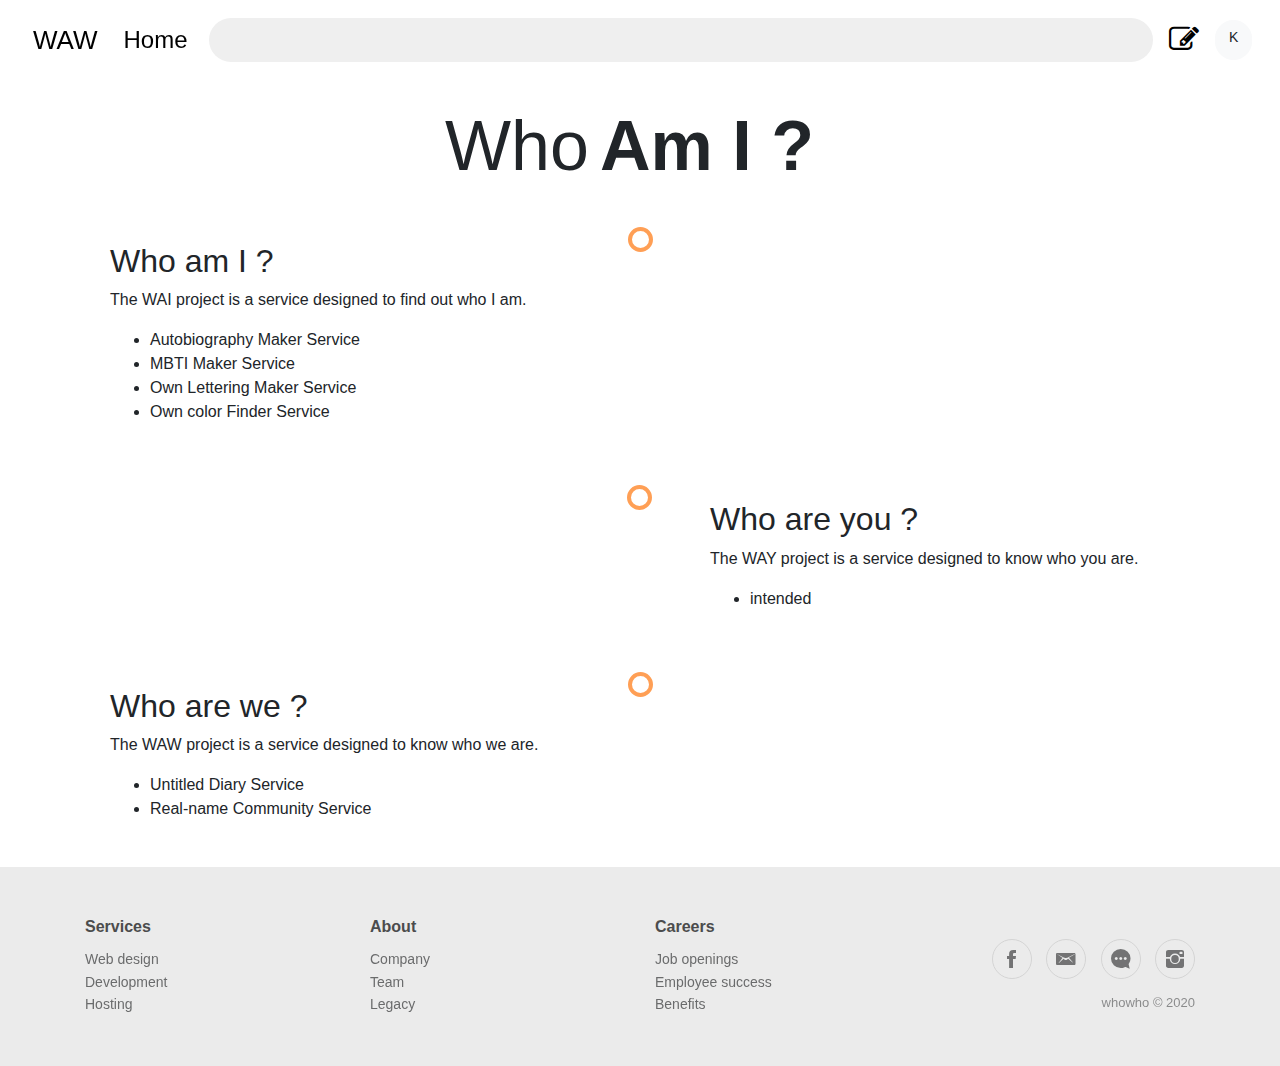
==== templates/waw/intro_views.html @ ec2fc935 "intro_view 완성" ====
<!DOCTYPE html>
<html lang="ko">

<head>
    <meta charset="utf-8">
    <meta name="waw 소개" content="about WHO project">
    <title>waw</title>
    <link rel="stylesheet" type="text/css" href="../../assets/bootstrap/css/bootstrap.min.css">
    <link rel="stylesheet" type="text/css" href="../../assets/fonts/font-awesome.min.css">
    <link rel="stylesheet" type="text/css" href="../../assets/fonts/ionicons.min.css">
    <link rel="stylesheet" type="text/css" href="../../assets/css/Animated-Typing-With-Blinking.css">
    <link rel="stylesheet" type="text/css" href="../../assets/css/F19537---Timeline.css">
    <link rel="stylesheet" type="text/css" href="../../assets/css/Footer-Clean.css">
    <link rel="stylesheet" type="text/css" href="../../assets/css/Highlight-Blue.css">
    <link rel="stylesheet" type="text/css" href="../../assets/css/Navigation-with-Search.css">
    <link rel="stylesheet" type="text/css" href="../../assets/css/styles.css">
    <script type="text/javascript" src="../../assets/js/jquery.min.js"></script>
    <script type="text/javascript" src="../../assets/bootstrap/js/bootstrap.min.js"></script>
    <script type="text/javascript" src="../../assets/js/Animated-Typing-With-Blinking.js"></script>
</head>
<body>
    <!-- 네비게이션 시작 -->
    <div class="nav-s">
        <div class="nav-s1">
            <a class="navbar-brand a1" href="intro_views.html">WAW</a>
            <a class="navbar-brand a2" href="index.html">Home</a>
                <input class="nav-input" type="search">
            <a href="writePost_views.html"><i class="fa fa-pencil-square-o"></i></a>
            <a class="btn btn-light text-center action-button" role="button" href="login_views.html">K</a>
        </div>
    </div>
    <!-- 네비게이션 끝 -->
    <!-- motion 시작 -->
    <div class="motion"><div class="caption v-middle text-center">
        <h1 class="cd-headline clip">
            <span class="blc">Who</span>
            <span class="cd-words-wrapper">
              <b class="is-visible">Am I ?</b>
              <b>Are You ?</b>
              <b>Are We ?</b>
            </span>
            <span class="blinking"></span>
        </h1>
    </div></div>
    <!-- motion 끝 -->
    <!-- intro div 시작 -->
    <div class="intro-div">
        <div class="timeline">
            <div class="time-container left">
                <div class="time-content">
                    <h2>Who am I ?</h2>
                    <p>The WAI project is a service designed to find out who I am.</p>
                    <ul>
                        <li>
                            Autobiography Maker Service
                        </li>
                            <li>
                            MBTI Maker Service
                        </li>
                            <li>
                            Own Lettering Maker Service
                        </li>
                            <li>
                            Own color Finder Service
                        </li>
                    </ul>
                </div>
            </div>
            <div class="time-container right">
                <div class="time-content">
                    <h2>Who are you ?</h2>
                    <p>The WAY project is a service designed to know who you are.<br></p>
                    <ul>
                        <li>
                            intended
                        </li>
                    </ul>
                </div>
            </div>
            <div class="time-container left">
                <div class="time-content">
                    <h2>Who are we ?</h2>
                    <p>The WAW project is a service designed to know who we are.<br></p>
                    <ul>
                        <li>
                            Untitled Diary Service
                        </li>
                        <li>
                            Real-name Community Service
                        </li>
                    </ul>
                </div>
            </div>
        </div>
    </div>
    <!-- intro div 끝 -->
    <!-- footer 시작 -->
    <div class="footer-clean" style="background: rgb(235,235,235);">
        <footer>
            <div class="container">
                <div class="row justify-content-center">
                    <div class="col-sm-4 col-md-3 col-xl-3 offset-xl-0 item">
                        <h3>Services</h3>
                        <ul>
                            <li><a href="#">Web design</a></li>
                            <li><a href="#">Development</a></li>
                            <li><a href="#">Hosting</a></li>
                        </ul>
                    </div>
                    <div class="col-sm-4 col-md-3 item">
                        <h3>About</h3>
                        <ul>
                            <li><a href="#">Company</a></li>
                            <li><a href="#">Team</a></li>
                            <li><a href="#">Legacy</a></li>
                        </ul>
                    </div>
                    <div class="col-sm-4 col-md-3 item">
                        <h3>Careers</h3>
                        <ul>
                            <li><a href="#">Job openings</a></li>
                            <li><a href="#">Employee success</a></li>
                            <li><a href="#">Benefits</a></li>
                        </ul>
                    </div>
                    <div class="col-lg-3 item social">
                        <a href="#"><i class="icon ion-social-facebook"></i></a>
                        <a href="#"><i class="icon ion-email"></i></a>
                        <a href="#"><i class="icon ion-chatbubble-working"></i></a>
                        <a href="#"><i class="icon ion-social-instagram"></i></a>
                        <p class="copyright">whowho © 2020</p>
                    </div>
                </div>
            </div>
        </footer>
    </div>
    <!-- footer 끝 -->
</body>

</html>
---- assets/css/Animated-Typing-With-Blinking.css ----
.blinking {
  font-size: 70px;
  animation: blinkingText 1.2s infinite;
}

.cd-words-wrapper {
  display: inline-block;
  position: relative;
  text-align: left;
  font-size: 70px;
}

.cd-words-wrapper b {
  display: inline-block;
  position: absolute;
  white-space: nowrap;
  left: 0;
  top: 0;
}

.blc {
  font-size: 70px;
}

.cd-words-wrapper b.is-visible {
  position: relative;
}

.cd-headline.clip span {
  display: inline-block;
  padding: .2em 0;
}

.cd-headline.clip .cd-words-wrapper {
  overflow: hidden;
  vertical-align: top;
}

.cd-headline.clip b {
  opacity: 0;
}

.cd-headline b.is-visible {
  opacity: 1;
  font-weight: 900;
}

.is-visible, .blc {
  color: gery;
}

.animated-text {
  transform: scale(0.5);
}

@media (min-width: 768px) {
  .animated-text {
    transform: scale(1.2);
  }
}

@media (max-width: 576px) {
  .animated-text {
    transform: scale(0.3);
    white-space: nowrap;
  }
}

.noSelect {
  pointer-events: none;
}
---- assets/css/F19537---Timeline.css ----
* {
  box-sizing: border-box;
}

.timeline {
  position: relative;
  max-width: 1200px;
  margin: 0 auto;
}

.timeline::after {
  content: '';
  position: absolute;
  width: 6px;
  background-color: white;
  top: 0;
  bottom: 0;
  left: 50%;
  margin-left: -3px;
}

.time-container {
  padding: 10px 40px;
  position: relative;
  background-color: inherit;
  width: 50%;
}

.time-container::after {
  content: '';
  position: absolute;
  width: 25px;
  height: 25px;
  right: -13px;
  background-color: white;
  border: 4px solid #FF9F55;
  top: 15px;
  border-radius: 50%;
  z-index: 1;
}

.left {
  left: 0px;
}

.right {
  left: 50%;
}

.left::before {
  content: " ";
  height: 0;
  position: absolute;
  top: 22px;
  width: 0;
  z-index: 1;
  right: 30px;
  border: medium solid white;
  border-width: 10px 0 10px 10px;
  border-color: transparent transparent transparent white;
}

.right::before {
  content: " ";
  height: 0;
  position: absolute;
  top: 22px;
  width: 0;
  z-index: 1;
  left: 30px;
  border: medium solid white;
  border-width: 10px 10px 10px 0;
  border-color: transparent white transparent transparent;
}

.right::after {
  left: -13px;
}

.time-content {
  padding: 20px 30px;
  background-color: white;
  position: relative;
  border-radius: 6px;
}

@media screen and (max-width: 600px) {
  .timeline::after {
    left: 31px;
  }
}

@media screen and (max-width: 600px) {
  .time-container {
    width: 100%;
    padding-left: 70px;
    padding-right: 25px;
  }
}

@media screen and (max-width: 600px) {
  .time-container::before {
    left: 60px;
    border: medium solid white;
    border-width: 10px 10px 10px 0;
    border-color: transparent white transparent transparent;
  }
}

@media screen and (max-width: 600px) {
  .left::after, .right::after {
    left: 18px;
  }
}

@media screen and (max-width: 600px) {
  .right {
    left: 0%;
  }
}
---- assets/css/Footer-Clean.css ----
.footer-clean {
  padding: 50px 0;
  background-color: #fff;
  color: #4b4c4d;
}

.footer-clean h3 {
  margin-top: 0;
  margin-bottom: 12px;
  font-weight: bold;
  font-size: 16px;
}

.footer-clean ul {
  padding: 0;
  list-style: none;
  line-height: 1.6;
  font-size: 14px;
  margin-bottom: 0;
}

.footer-clean ul a {
  color: inherit;
  text-decoration: none;
  opacity: 0.8;
}

.footer-clean ul a:hover {
  opacity: 1;
}

.footer-clean .item.social {
  text-align: right;
}

@media (max-width:767px) {
  .footer-clean .item {
    text-align: center;
    padding-bottom: 20px;
  }
}

@media (max-width: 768px) {
  .footer-clean .item.social {
    text-align: center;
  }
}

.footer-clean .item.social > a {
  font-size: 24px;
  width: 40px;
  height: 40px;
  line-height: 40px;
  display: inline-block;
  text-align: center;
  border-radius: 50%;
  border: 1px solid #ccc;
  margin-left: 10px;
  margin-top: 22px;
  color: inherit;
  opacity: 0.75;
}

.footer-clean .item.social > a:hover {
  opacity: 0.9;
}

@media (max-width:991px) {
  .footer-clean .item.social > a {
    margin-top: 40px;
  }
}

@media (max-width:767px) {
  .footer-clean .item.social > a {
    margin-top: 10px;
  }
}

.footer-clean .copyright {
  margin-top: 14px;
  margin-bottom: 0;
  font-size: 13px;
  opacity: 0.6;
}
---- assets/css/Highlight-Blue.css ----
.highlight-blue {
  color: #fff;
  background-color: #1e6add;
  padding: 50px 0;
}

.highlight-blue p {
  color: #c4d5ef;
  line-height: 1.5;
}

.highlight-blue h2 {
  font-weight: normal;
  margin-bottom: 25px;
  line-height: 1.5;
  padding-top: 0;
  margin-top: 0;
  color: inherit;
}

.highlight-blue .intro {
  font-size: 16px;
  max-width: 500px;
  margin: 0 auto 25px;
}

.highlight-blue .buttons {
  text-align: center;
}

.highlight-blue .buttons .btn {
  padding: 16px 32px;
  margin: 6px;
  border: none;
  background: none;
  box-shadow: none;
  text-shadow: none;
  opacity: 0.9;
  text-transform: uppercase;
  font-weight: bold;
  font-size: 13px;
  letter-spacing: 0.4px;
  line-height: 1;
}

.highlight-blue .buttons .btn:hover {
  opacity: 1;
}

.highlight-blue .buttons .btn:active {
  transform: translateY(1px);
}

.highlight-blue .buttons .btn-primary, .highlight-blue .buttons .btn-primary:active {
  border: 2px solid rgba(255,255,255,0.7);
  border-radius: 6px;
  color: #ebeff1;
  box-shadow: none;
  text-shadow: none;
  padding: 14px 24px;
  background: transparent;
  transition: background-color 0.25s;
}

#columms {
  column-width: 800px;
  /*max-width: 1920px;*/
}

#columms figure {
  display: inline-block;
}
---- assets/css/Navigation-with-Search.css ----
.navigation-clean-search {
  background: #fff;
  padding-top: .75rem;
  padding-bottom: .75rem;
  color: #333;
  border-radius: 0;
  box-shadow: none;
  border: none;
  margin-bottom: 0;
}

@media (min-width:768px) {
  .navigation-clean-search {
    padding: 4px 16px;
  }
}

.navigation-clean-search .navbar-brand {
  font-weight: bold;
  color: inherit;
}

.navigation-clean-search .navbar-brand:hover {
  color: #222;
}

.navigation-clean-search .navbar-toggler {
  border-color: #ddd;
}

.navigation-clean-search .navbar-toggler:hover, .navigation-clean-search .navbar-toggler:focus {
  background: none;
}

.navigation-clean-search .navbar-toggler {
  color: #888;
}

.navigation-clean-search .navbar-collapse, .navigation-clean-search .form-inline {
  border-top-color: #ddd;
}

.navigation-clean-search .navbar-nav a.active, .navigation-clean-search .navbar-nav > .show > a {
  background: none;
  box-shadow: none;
}

.navigation-clean-search.navbar-light .navbar-nav a.active, .navigation-clean-search.navbar-light .navbar-nav a.active:focus, .navigation-clean-search.navbar-light .navbar-nav a.active:hover {
  color: #8f8f8f;
  box-shadow: none;
  background: none;
  pointer-events: none;
}

.navigation-clean-search.navbar .navbar-nav .nav-link {
  padding-left: 18px;
  padding-right: 18px;
}

.navigation-clean-search.navbar-light .navbar-nav .nav-link {
  color: #465765;
}

.navigation-clean-search.navbar-light .navbar-nav .nav-link:focus, .navigation-clean-search.navbar-light .navbar-nav .nav-link:hover {
  color: #37434d !important;
  background-color: transparent;
}

.navigation-clean-search .action-button, .navigation-clean-button .action-button:active {
  background: #56c6c6;
  border-radius: 20px;
  font-size: inherit;
  color: #fff !important;
  box-shadow: none;
  border: none;
  text-shadow: none;
  padding: 8px 20px;
  transition: background-color 0.25s;
}

.navigation-clean-search .action-button:hover, .navigation-clean-search .action-button:focus {
  background: #66d7d7;
}

.navigation-clean-search .form-inline label {
  color: #ccc;
}

.navigation-clean-search .form-inline .search-field {
  background: none;
  border: none;
  border-bottom: 1px solid transparent;
  border-radius: 0;
  color: #ccc;
  box-shadow: none;
  color: inherit;
  transition: border-bottom-color 0.3s;
}

@media (max-width:767px) {
  .navigation-clean-search .form-inline .search-field {
    display: inline-block;
    width: 100%;
  }
}

.navigation-clean-search .form-inline .search-field:focus {
  border-bottom: 1px solid #ccc;
}
---- assets/css/styles.css ----
:root {
}

.nav-s {
    height: 80px;
    padding: 12px 16px;
    width: 100%;
}

.nav-s1 {
    flex: 1 1 auto;
    align-items: center;
    display: flex;
    height: 56px;
    padding: 6px 4px;
}

.nav s1 a1 {

}

.fa {
    font-size: 30px;
    margin-right: 8px;
    margin-left: 8px;
    color: rgb(0, 0, 0);
}

.a1 {
    filter: brightness(100%);
    padding-right: 5px;
    padding-left: 5px;
    color: rgb(0, 0, 0);
    margin-right: 8px;
    margin-left: 8px;
    font-size: 26px;
}

.a2{
    filter: brightness(100%);
    padding-right: 5px;
    padding-left: 5px;
    font-size: 24px;
    color: rgb(0, 0, 0);
    margin-right: 8px;
    margin-left: 8px;
}

.nav-input {
    background: rgb(239, 239, 239);
    border-style: none;
    border-radius: 47px;
    height: 100%;
    width: 100%;
    margin-right: 8px;
    margin-left: 8px;
}

.btn {
    margin-right: 8px;
    margin-left: 8px;
    font-size: 14px;
    border-radius: 94px;
    height: 40px;
    width: 40px;
    vertical-align: middle;
}

.motion {
    margin-top: 10px;
    margin-bottom: 10px;
}

.intro-div {
    width: auto;
    height: auto;
}
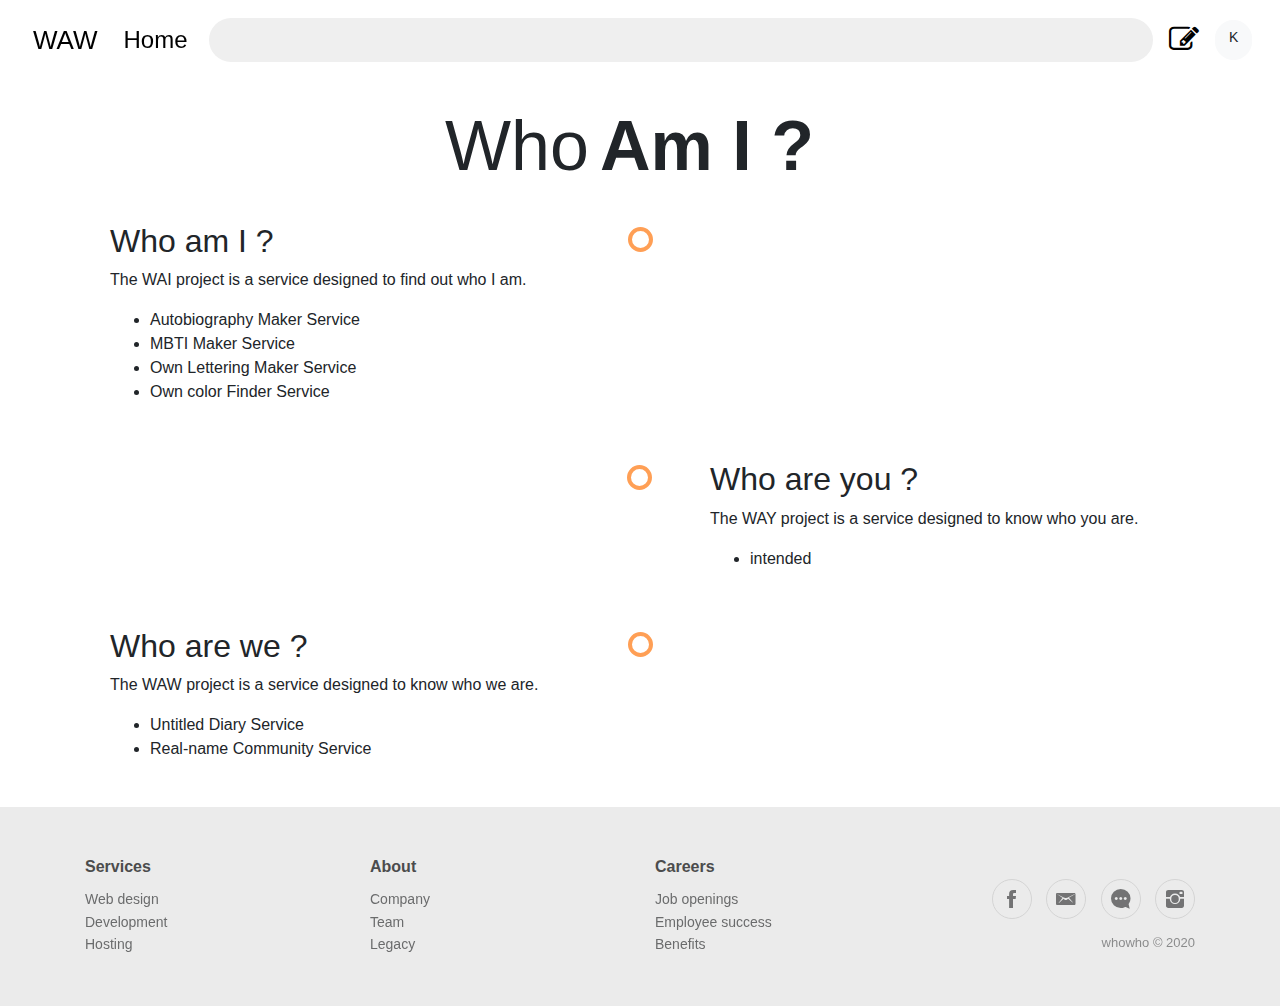
==== commit dce61b5f: "'writePost_1차_완료'" ====
--- a/templates/waw/intro_views.html
+++ b/templates/waw/intro_views.html
@@ -12,7 +12,6 @@
     <link rel="stylesheet" type="text/css" href="../../assets/css/F19537---Timeline.css">
     <link rel="stylesheet" type="text/css" href="../../assets/css/Footer-Clean.css">
     <link rel="stylesheet" type="text/css" href="../../assets/css/Highlight-Blue.css">
-    <link rel="stylesheet" type="text/css" href="../../assets/css/Navigation-with-Search.css">
     <link rel="stylesheet" type="text/css" href="../../assets/css/styles.css">
     <script type="text/javascript" src="../../assets/js/jquery.min.js"></script>
     <script type="text/javascript" src="../../assets/bootstrap/js/bootstrap.min.js"></script>
@@ -22,8 +21,8 @@
     <!-- 네비게이션 시작 -->
     <div class="nav-s">
         <div class="nav-s1">
-            <a class="navbar-brand a1" href="intro_views.html">WAW</a>
-            <a class="navbar-brand a2" href="index.html">Home</a>
+            <a class="a1" href="intro_views.html">WAW</a>
+            <a class="a2" href="index.html">Home</a>
                 <input class="nav-input" type="search">
             <a href="writePost_views.html"><i class="fa fa-pencil-square-o"></i></a>
             <a class="btn btn-light text-center action-button" role="button" href="login_views.html">K</a>
@@ -47,7 +46,7 @@
     <div class="intro-div">
         <div class="timeline">
             <div class="time-container left">
-                <div class="time-content">
+                <div class="time-content" style="padding-top: 0">
                     <h2>Who am I ?</h2>
                     <p>The WAI project is a service designed to find out who I am.</p>
                     <ul>
@@ -67,7 +66,7 @@
                 </div>
             </div>
             <div class="time-container right">
-                <div class="time-content">
+                <div class="time-content" style="padding-top: 0">
                     <h2>Who are you ?</h2>
                     <p>The WAY project is a service designed to know who you are.<br></p>
                     <ul>
@@ -78,7 +77,7 @@
                 </div>
             </div>
             <div class="time-container left">
-                <div class="time-content">
+                <div class="time-content" style="padding-top: 0">
                     <h2>Who are we ?</h2>
                     <p>The WAW project is a service designed to know who we are.<br></p>
                     <ul>
--- a/assets/css/F19537---Timeline.css
+++ b/assets/css/F19537---Timeline.css
@@ -40,7 +40,7 @@
 }
 
 .left {
-  left: 0px;
+  left: 0;
 }
 
 .right {
@@ -55,7 +55,6 @@
   width: 0;
   z-index: 1;
   right: 30px;
-  border: medium solid white;
   border-width: 10px 0 10px 10px;
   border-color: transparent transparent transparent white;
 }
@@ -68,7 +67,6 @@
   width: 0;
   z-index: 1;
   left: 30px;
-  border: medium solid white;
   border-width: 10px 10px 10px 0;
   border-color: transparent white transparent transparent;
 }
@@ -101,7 +99,6 @@
 @media screen and (max-width: 600px) {
   .time-container::before {
     left: 60px;
-    border: medium solid white;
     border-width: 10px 10px 10px 0;
     border-color: transparent white transparent transparent;
   }
@@ -115,7 +112,7 @@
 
 @media screen and (max-width: 600px) {
   .right {
-    left: 0%;
+    left: 0;
   }
 }
 
--- a/assets/css/styles.css
+++ b/assets/css/styles.css
@@ -28,22 +28,31 @@
 
 .a1 {
     filter: brightness(100%);
-    padding-right: 5px;
-    padding-left: 5px;
     color: rgb(0, 0, 0);
     margin-right: 8px;
     margin-left: 8px;
     font-size: 26px;
+    text-decoration:none;
+    display:inline-block;
+    padding-right: 5px;
+    padding-left: 5px;
+    line-height:inherit;
+    white-space:nowrap;
+
 }
 
 .a2{
     filter: brightness(100%);
+    color: rgb(0, 0, 0);
     padding-right: 5px;
     padding-left: 5px;
     font-size: 24px;
-    color: rgb(0, 0, 0);
     margin-right: 8px;
     margin-left: 8px;
+    line-height:inherit;
+    white-space:nowrap;
+    text-decoration:none;
+    display:inline-block;
 }
 
 .nav-input {
@@ -74,4 +83,50 @@
 .intro-div {
     width: auto;
     height: auto;
+}
+
+.detail-div {
+    justify-content: center;
+    cursor: zoom-out;
+    display: flex;
+    width: 100%;
+}
+.ct {
+    max-width: 1050px;
+    margin-bottom: 32px;
+}
+
+.ct1 {
+    height: 100%;
+    width: 100%;
+    border-radius: 32px;
+    cursor: auto;
+    max-width: 508px;
+    position: relative;
+}
+.ct2 {
+    box-shadow: rgba(0, 0, 0, 0.1) 0px 1px 20px 0px;
+    border-radius: 32px;
+    flex-direction: column;
+}
+
+.divform {
+    margin-bottom: 32px;
+    justify-content: center;
+    max-width: 1050px;
+    margin-top: 32px;
+    background: rgb(255, 255, 255);
+    padding: 24px;
+    border-radius: 24px;
+    height: 100%;
+}
+
+.forminput {
+    border-radius: 25px;
+    color: #495057;
+    background-color: #fff;
+    border-color: #80bdff;
+    outline: 0;
+    box-shadow: 0 0 0 .2rem rgba(0,123,255,.25);
+    transition: none;
 }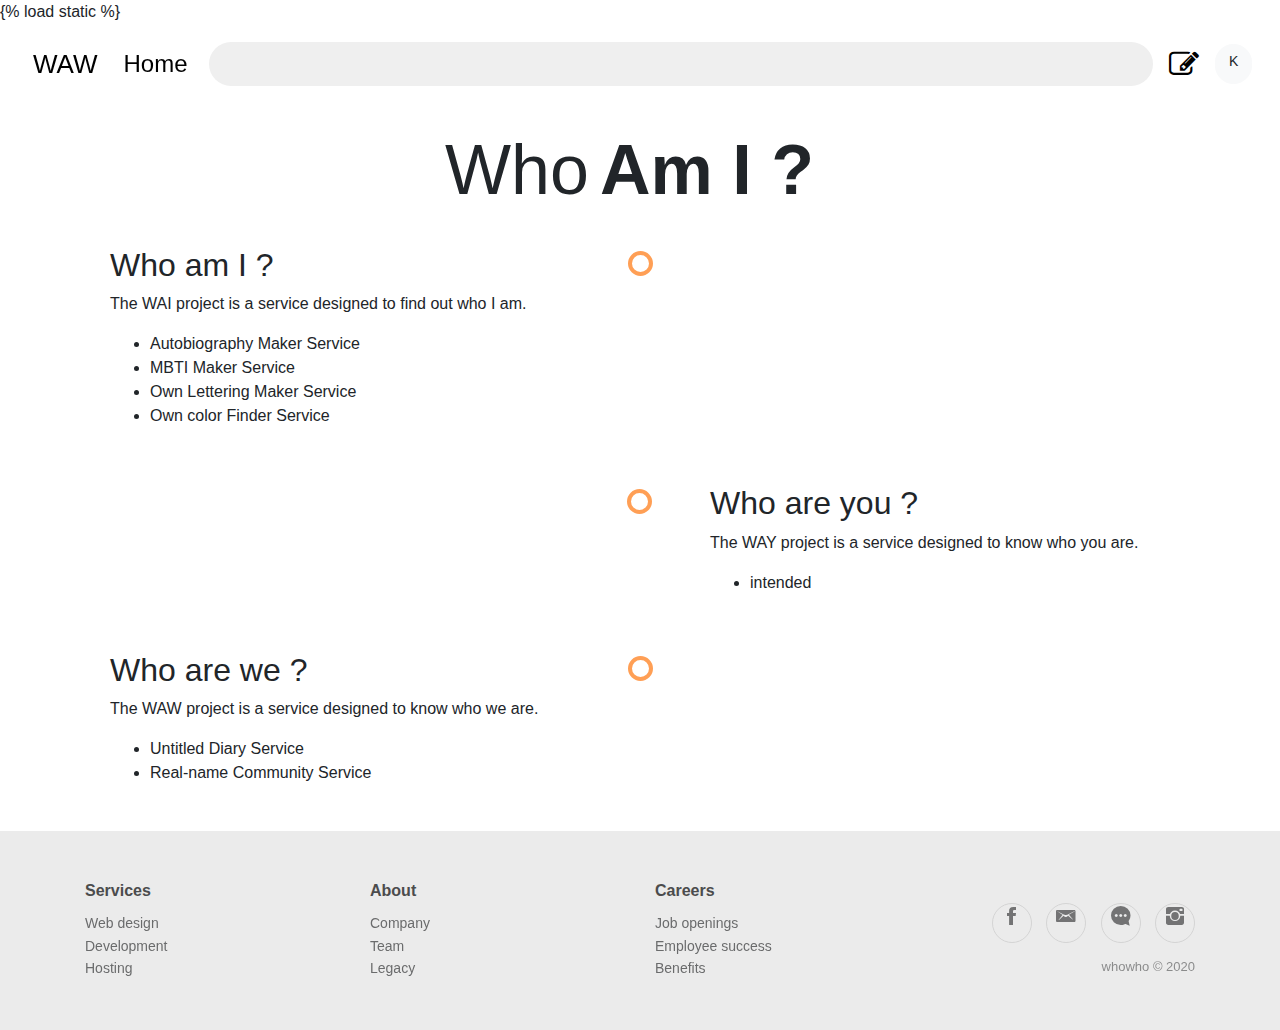
==== commit d1f9ca68: "'static_css_applied'" ====
--- a/templates/waw/intro_views.html
+++ b/templates/waw/intro_views.html
@@ -1,3 +1,4 @@
+{% load static %}
 <!DOCTYPE html>
 <html lang="ko">
 
@@ -5,17 +6,18 @@
     <meta charset="utf-8">
     <meta name="waw 소개" content="about WHO project">
     <title>waw</title>
-    <link rel="stylesheet" type="text/css" href="../../assets/bootstrap/css/bootstrap.min.css">
-    <link rel="stylesheet" type="text/css" href="../../assets/fonts/font-awesome.min.css">
-    <link rel="stylesheet" type="text/css" href="../../assets/fonts/ionicons.min.css">
-    <link rel="stylesheet" type="text/css" href="../../assets/css/Animated-Typing-With-Blinking.css">
-    <link rel="stylesheet" type="text/css" href="../../assets/css/F19537---Timeline.css">
-    <link rel="stylesheet" type="text/css" href="../../assets/css/Footer-Clean.css">
-    <link rel="stylesheet" type="text/css" href="../../assets/css/Highlight-Blue.css">
-    <link rel="stylesheet" type="text/css" href="../../assets/css/styles.css">
-    <script type="text/javascript" src="../../assets/js/jquery.min.js"></script>
-    <script type="text/javascript" src="../../assets/bootstrap/js/bootstrap.min.js"></script>
-    <script type="text/javascript" src="../../assets/js/Animated-Typing-With-Blinking.js"></script>
+
+    <link rel="stylesheet" type="text/css" href="../../static/bootstrap/css/bootstrap.min.css">
+    <link rel="stylesheet" type="text/css" href="../../static/fonts/font-awesome.min.css">
+    <link rel="stylesheet" type="text/css" href="../../static/fonts/ionicons.min.css">
+    <link rel="stylesheet" type="text/css" href="../../static/css/Animated-Typing-With-Blinking.css">
+    <link rel="stylesheet" type="text/css" href="../../static/css/F19537---Timeline.css">
+    <link rel="stylesheet" type="text/css" href="../../static/css/Footer-Clean.css">
+    <link rel="stylesheet" type="text/css" href="../../static/css/Highlight-Blue.css">
+    <link rel="stylesheet" type="text/css" href="../../static/css/styles.css">
+    <script type="text/javascript" src="../../static/js/jquery.min.js"></script>
+    <script type="text/javascript" src="../../static/bootstrap/js/bootstrap.min.js"></script>
+    <script type="text/javascript" src="../../static/js/Animated-Typing-With-Blinking.js"></script>
 </head>
 <body>
     <!-- 네비게이션 시작 -->
@@ -136,4 +138,4 @@
     <!-- footer 끝 -->
 </body>
 
-</html>+</html>
--- a/static/css/Animated-Typing-With-Blinking.css
+++ b/static/css/Animated-Typing-With-Blinking.css
@@ -0,0 +1,72 @@
+.blinking {
+  font-size: 70px;
+  animation: blinkingText 1.2s infinite;
+}
+
+.cd-words-wrapper {
+  display: inline-block;
+  position: relative;
+  text-align: left;
+  font-size: 70px;
+}
+
+.cd-words-wrapper b {
+  display: inline-block;
+  position: absolute;
+  white-space: nowrap;
+  left: 0;
+  top: 0;
+}
+
+.blc {
+  font-size: 70px;
+}
+
+.cd-words-wrapper b.is-visible {
+  position: relative;
+}
+
+.cd-headline.clip span {
+  display: inline-block;
+  padding: .2em 0;
+}
+
+.cd-headline.clip .cd-words-wrapper {
+  overflow: hidden;
+  vertical-align: top;
+}
+
+.cd-headline.clip b {
+  opacity: 0;
+}
+
+.cd-headline b.is-visible {
+  opacity: 1;
+  font-weight: 900;
+}
+
+.is-visible, .blc {
+  color: gery;
+}
+
+.animated-text {
+  transform: scale(0.5);
+}
+
+@media (min-width: 768px) {
+  .animated-text {
+    transform: scale(1.2);
+  }
+}
+
+@media (max-width: 576px) {
+  .animated-text {
+    transform: scale(0.3);
+    white-space: nowrap;
+  }
+}
+
+.noSelect {
+  pointer-events: none;
+}
+
--- a/static/css/F19537---Timeline.css
+++ b/static/css/F19537---Timeline.css
@@ -0,0 +1,118 @@
+* {
+  box-sizing: border-box;
+}
+
+.timeline {
+  position: relative;
+  max-width: 1200px;
+  margin: 0 auto;
+}
+
+.timeline::after {
+  content: '';
+  position: absolute;
+  width: 6px;
+  background-color: white;
+  top: 0;
+  bottom: 0;
+  left: 50%;
+  margin-left: -3px;
+}
+
+.time-container {
+  padding: 10px 40px;
+  position: relative;
+  background-color: inherit;
+  width: 50%;
+}
+
+.time-container::after {
+  content: '';
+  position: absolute;
+  width: 25px;
+  height: 25px;
+  right: -13px;
+  background-color: white;
+  border: 4px solid #FF9F55;
+  top: 15px;
+  border-radius: 50%;
+  z-index: 1;
+}
+
+.left {
+  left: 0;
+}
+
+.right {
+  left: 50%;
+}
+
+.left::before {
+  content: " ";
+  height: 0;
+  position: absolute;
+  top: 22px;
+  width: 0;
+  z-index: 1;
+  right: 30px;
+  border-width: 10px 0 10px 10px;
+  border-color: transparent transparent transparent white;
+}
+
+.right::before {
+  content: " ";
+  height: 0;
+  position: absolute;
+  top: 22px;
+  width: 0;
+  z-index: 1;
+  left: 30px;
+  border-width: 10px 10px 10px 0;
+  border-color: transparent white transparent transparent;
+}
+
+.right::after {
+  left: -13px;
+}
+
+.time-content {
+  padding: 20px 30px;
+  background-color: white;
+  position: relative;
+  border-radius: 6px;
+}
+
+@media screen and (max-width: 600px) {
+  .timeline::after {
+    left: 31px;
+  }
+}
+
+@media screen and (max-width: 600px) {
+  .time-container {
+    width: 100%;
+    padding-left: 70px;
+    padding-right: 25px;
+  }
+}
+
+@media screen and (max-width: 600px) {
+  .time-container::before {
+    left: 60px;
+    border-width: 10px 10px 10px 0;
+    border-color: transparent white transparent transparent;
+  }
+}
+
+@media screen and (max-width: 600px) {
+  .left::after, .right::after {
+    left: 18px;
+  }
+}
+
+@media screen and (max-width: 600px) {
+  .right {
+    left: 0;
+  }
+}
+
--- a/static/css/Footer-Clean.css
+++ b/static/css/Footer-Clean.css
@@ -0,0 +1,86 @@
+.footer-clean {
+  padding: 50px 0;
+  background-color: #fff;
+  color: #4b4c4d;
+}
+
+.footer-clean h3 {
+  margin-top: 0;
+  margin-bottom: 12px;
+  font-weight: bold;
+  font-size: 16px;
+}
+
+.footer-clean ul {
+  padding: 0;
+  list-style: none;
+  line-height: 1.6;
+  font-size: 14px;
+  margin-bottom: 0;
+}
+
+.footer-clean ul a {
+  color: inherit;
+  text-decoration: none;
+  opacity: 0.8;
+}
+
+.footer-clean ul a:hover {
+  opacity: 1;
+}
+
+.footer-clean .item.social {
+  text-align: right;
+}
+
+@media (max-width:767px) {
+  .footer-clean .item {
+    text-align: center;
+    padding-bottom: 20px;
+  }
+}
+
+@media (max-width: 768px) {
+  .footer-clean .item.social {
+    text-align: center;
+  }
+}
+
+.footer-clean .item.social > a {
+  font-size: 24px;
+  width: 40px;
+  height: 40px;
+  line-height: 40px;
+  display: inline-block;
+  text-align: center;
+  border-radius: 50%;
+  border: 1px solid #ccc;
+  margin-left: 10px;
+  margin-top: 22px;
+  color: inherit;
+  opacity: 0.75;
+}
+
+.footer-clean .item.social > a:hover {
+  opacity: 0.9;
+}
+
+@media (max-width:991px) {
+  .footer-clean .item.social > a {
+    margin-top: 40px;
+  }
+}
+
+@media (max-width:767px) {
+  .footer-clean .item.social > a {
+    margin-top: 10px;
+  }
+}
+
+.footer-clean .copyright {
+  margin-top: 14px;
+  margin-bottom: 0;
+  font-size: 13px;
+  opacity: 0.6;
+}
+
--- a/static/css/Highlight-Blue.css
+++ b/static/css/Highlight-Blue.css
@@ -0,0 +1,73 @@
+.highlight-blue {
+  color: #fff;
+  background-color: #1e6add;
+  padding: 50px 0;
+}
+
+.highlight-blue p {
+  color: #c4d5ef;
+  line-height: 1.5;
+}
+
+.highlight-blue h2 {
+  font-weight: normal;
+  margin-bottom: 25px;
+  line-height: 1.5;
+  padding-top: 0;
+  margin-top: 0;
+  color: inherit;
+}
+
+.highlight-blue .intro {
+  font-size: 16px;
+  max-width: 500px;
+  margin: 0 auto 25px;
+}
+
+.highlight-blue .buttons {
+  text-align: center;
+}
+
+.highlight-blue .buttons .btn {
+  padding: 16px 32px;
+  margin: 6px;
+  border: none;
+  background: none;
+  box-shadow: none;
+  text-shadow: none;
+  opacity: 0.9;
+  text-transform: uppercase;
+  font-weight: bold;
+  font-size: 13px;
+  letter-spacing: 0.4px;
+  line-height: 1;
+}
+
+.highlight-blue .buttons .btn:hover {
+  opacity: 1;
+}
+
+.highlight-blue .buttons .btn:active {
+  transform: translateY(1px);
+}
+
+.highlight-blue .buttons .btn-primary, .highlight-blue .buttons .btn-primary:active {
+  border: 2px solid rgba(255,255,255,0.7);
+  border-radius: 6px;
+  color: #ebeff1;
+  box-shadow: none;
+  text-shadow: none;
+  padding: 14px 24px;
+  background: transparent;
+  transition: background-color 0.25s;
+}
+
+#columms {
+  column-width: 800px;
+  /*max-width: 1920px;*/
+}
+
+#columms figure {
+  display: inline-block;
+}
+
--- a/static/css/styles.css
+++ b/static/css/styles.css
@@ -0,0 +1,132 @@
+:root {
+}
+
+.nav-s {
+    height: 80px;
+    padding: 12px 16px;
+    width: 100%;
+}
+
+.nav-s1 {
+    flex: 1 1 auto;
+    align-items: center;
+    display: flex;
+    height: 56px;
+    padding: 6px 4px;
+}
+
+.nav s1 a1 {
+
+}
+
+.fa {
+    font-size: 30px;
+    margin-right: 8px;
+    margin-left: 8px;
+    color: rgb(0, 0, 0);
+}
+
+.a1 {
+    filter: brightness(100%);
+    color: rgb(0, 0, 0);
+    margin-right: 8px;
+    margin-left: 8px;
+    font-size: 26px;
+    text-decoration:none;
+    display:inline-block;
+    padding-right: 5px;
+    padding-left: 5px;
+    line-height:inherit;
+    white-space:nowrap;
+
+}
+
+.a2{
+    filter: brightness(100%);
+    color: rgb(0, 0, 0);
+    padding-right: 5px;
+    padding-left: 5px;
+    font-size: 24px;
+    margin-right: 8px;
+    margin-left: 8px;
+    line-height:inherit;
+    white-space:nowrap;
+    text-decoration:none;
+    display:inline-block;
+}
+
+.nav-input {
+    background: rgb(239, 239, 239);
+    border-style: none;
+    border-radius: 47px;
+    height: 100%;
+    width: 100%;
+    margin-right: 8px;
+    margin-left: 8px;
+}
+
+.btn {
+    margin-right: 8px;
+    margin-left: 8px;
+    font-size: 14px;
+    border-radius: 94px;
+    height: 40px;
+    width: 40px;
+    vertical-align: middle;
+}
+
+.motion {
+    margin-top: 10px;
+    margin-bottom: 10px;
+}
+
+.intro-div {
+    width: auto;
+    height: auto;
+}
+
+.detail-div {
+    justify-content: center;
+    cursor: zoom-out;
+    display: flex;
+    width: 100%;
+}
+.ct {
+    max-width: 1050px;
+    margin-bottom: 32px;
+}
+
+.ct1 {
+    height: 100%;
+    width: 100%;
+    border-radius: 32px;
+    cursor: auto;
+    max-width: 508px;
+    position: relative;
+}
+.ct2 {
+    box-shadow: rgba(0, 0, 0, 0.1) 0px 1px 20px 0px;
+    border-radius: 32px;
+    flex-direction: column;
+}
+
+.divform {
+    margin-bottom: 32px;
+    justify-content: center;
+    max-width: 1050px;
+    margin-top: 32px;
+    background: rgb(255, 255, 255);
+    padding: 24px;
+    border-radius: 24px;
+    height: 100%;
+}
+
+.forminput {
+    border-radius: 25px;
+    color: #495057;
+    background-color: #fff;
+    border-color: #80bdff;
+    outline: 0;
+    box-shadow: 0 0 0 .2rem rgba(0,123,255,.25);
+    transition: none;
+}